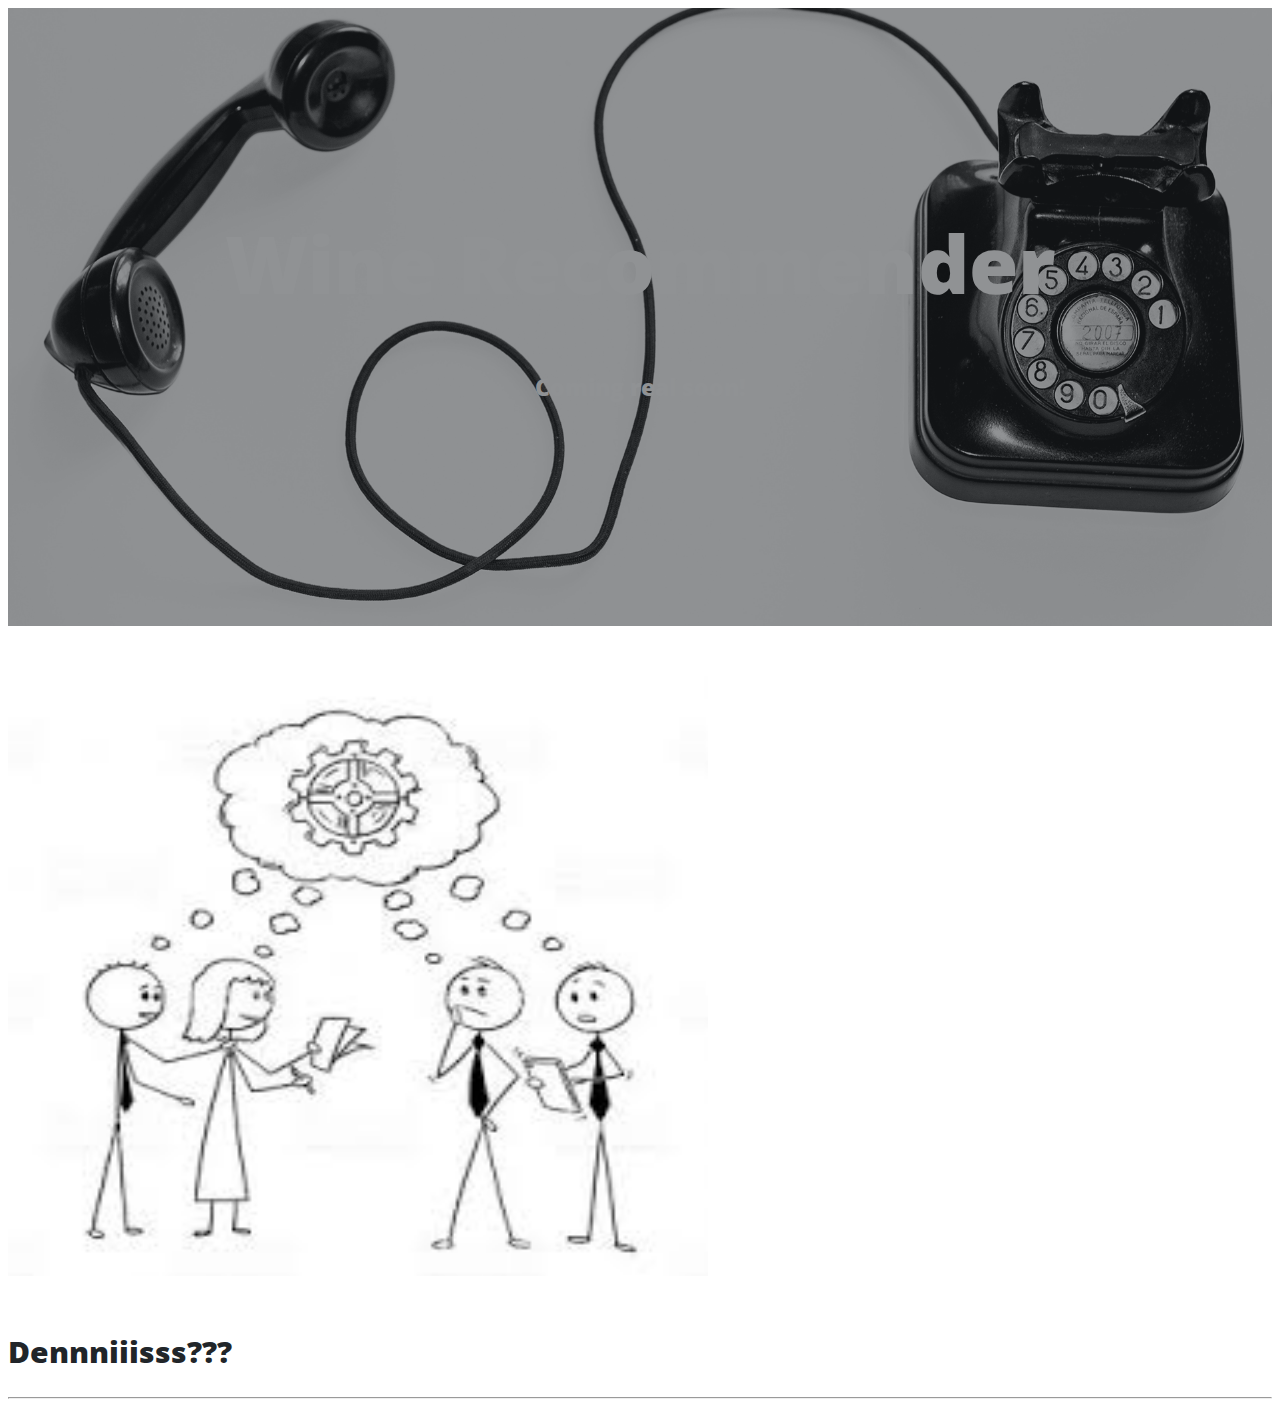
==== contact.html @ a39c717f "Add files via upload" ====
<!DOCTYPE html>
<html lang="en">

  <head>

    <meta charset="utf-8">
    <meta name="viewport" content="width=device-width, initial-scale=1, shrink-to-fit=no">
    <meta name="description" content="">
    <meta name="author" content="">

    <title>Wine Recommender</title>

    <!-- Bootstrap core CSS -->
    <link href="vendor/bootstrap/css/bootstrap.min.css" rel="stylesheet">

    <!-- Custom fonts for this template -->
    <link href="vendor/fontawesome-free/css/all.min.css" rel="stylesheet" type="text/css">
    <link href='https://fonts.googleapis.com/css?family=Lora:400,700,400italic,700italic' rel='stylesheet' type='text/css'>
    <link href='https://fonts.googleapis.com/css?family=Open+Sans:300italic,400italic,600italic,700italic,800italic,400,300,600,700,800' rel='stylesheet' type='text/css'>

    <!-- Custom styles for this template -->
    <link href="css/clean-blog.min.css" rel="stylesheet">

  </head>

  <body>

    <!-- Navigation -->
    <nav class="navbar navbar-expand-lg navbar-light fixed-top" id="mainNav">
      <div class="container">
        <!--a class="navbar-brand" href="index.html">Start Bootstrap</a-->
        <button class="navbar-toggler navbar-toggler-right" type="button" data-toggle="collapse" data-target="#navbarResponsive" aria-controls="navbarResponsive" aria-expanded="false" aria-label="Toggle navigation">
          Menu
          <i class="fas fa-bars"></i>
        </button>
        <div class="collapse navbar-collapse" id="navbarResponsive">
          <ul class="navbar-nav ml-auto">
            <li class="nav-item">
                <a class="nav-link" href="index.html">Home</a>
              </li>
              <li class="nav-item">
                <a class="nav-link" href="about.html">Wine Production</a>
              </li>
              <li class="nav-item">
                <a class="nav-link" href="post.html">Sentiment Analysis</a>
              </li>
              <li class="nav-item">
                <a class="nav-link" href="contact.html">Wine Recommender</a>
              </li>
          </ul>
        </div>
      </div>
    </nav>

    <!-- Page Header -->
    <header class="masthead" style="background-image: url('img/contact-bg.jpg')">
      <div class="overlay"></div>
      <div class="container">
        <div class="row">
          <div class="col-lg-8 col-md-10 mx-auto">
            <div class="page-heading">
              <h1>Wine Recommender</h1>
              <h3>Coming real soon!</h3> 
            </div>
          </div>
        </div>
      </div>
    </header>

    <!-- Main Content -->
    <div class="container">
      <div class="row">
        <div class="col-lg-8 col-md-10 mx-auto">
          <img class="img-fluid" src="img/thinking.jpg" alt="" width="700" height="600">
          <br>
          <br>
          <h2>Dennniiisss???</h2> 
          <!--p>Want to get in touch? Fill out the form below to send me a message and I will get back to you as soon as possible!</p-->
          <!-- Contact Form - Enter your email address on line 19 of the mail/contact_me.php file to make this form work. -->
          <!-- WARNING: Some web hosts do not allow emails to be sent through forms to common mail hosts like Gmail or Yahoo. It's recommended that you use a private domain email address! -->
          <!-- To use the contact form, your site must be on a live web host with PHP! The form will not work locally! -->
          <!--form name="sentMessage" id="contactForm" novalidate>
            <div class="control-group">
              <div class="form-group floating-label-form-group controls">
                <label>Name</label>
                <input type="text" class="form-control" placeholder="Name" id="name" required data-validation-required-message="Please enter your name.">
                <p class="help-block text-danger"></p>
              </div>
            </div>
            <div class="control-group">
              <div class="form-group floating-label-form-group controls">
                <label>Email Address</label>
                <input type="email" class="form-control" placeholder="Email Address" id="email" required data-validation-required-message="Please enter your email address.">
                <p class="help-block text-danger"></p>
              </div>
            </div>
            <div class="control-group">
              <div class="form-group col-xs-12 floating-label-form-group controls">
                <label>Phone Number</label>
                <input type="tel" class="form-control" placeholder="Phone Number" id="phone" required data-validation-required-message="Please enter your phone number.">
                <p class="help-block text-danger"></p>
              </div>
            </div>
            <div class="control-group">
              <div class="form-group floating-label-form-group controls">
                <label>Message</label>
                <textarea rows="5" class="form-control" placeholder="Message" id="message" required data-validation-required-message="Please enter a message."></textarea>
                <p class="help-block text-danger"></p>
              </div>
            </div>
            <br>
            <div id="success"></div>
            <div class="form-group">
              <button type="submit" class="btn btn-primary" id="sendMessageButton">Send</button>
            </div>
          </form-->
        </div>
      </div>
    </div>

    <hr>

    <!-- Footer -->
    <!--footer>
      <div class="container">
        <div class="row">
          <div class="col-lg-8 col-md-10 mx-auto">
            <ul class="list-inline text-center">
              <li class="list-inline-item">
                <a href="#">
                  <span class="fa-stack fa-lg">
                    <i class="fas fa-circle fa-stack-2x"></i>
                    <i class="fab fa-twitter fa-stack-1x fa-inverse"></i>
                  </span>
                </a>
              </li>
              <li class="list-inline-item">
                <a href="#">
                  <span class="fa-stack fa-lg">
                    <i class="fas fa-circle fa-stack-2x"></i>
                    <i class="fab fa-facebook-f fa-stack-1x fa-inverse"></i>
                  </span>
                </a>
              </li>
              <li class="list-inline-item">
                <a href="#">
                  <span class="fa-stack fa-lg">
                    <i class="fas fa-circle fa-stack-2x"></i>
                    <i class="fab fa-github fa-stack-1x fa-inverse"></i>
                  </span>
                </a>
              </li>
            </ul>
            <p class="copyright text-muted">Copyright &copy; Your Website 2018</p>
          </div>
        </div>
      </div>
    </footer-->

    <!-- Bootstrap core JavaScript -->
    <script src="vendor/jquery/jquery.min.js"></script>
    <script src="vendor/bootstrap/js/bootstrap.bundle.min.js"></script>

    <!-- Contact Form JavaScript -->
    <script src="js/jqBootstrapValidation.js"></script>
    <script src="js/contact_me.js"></script>

    <!-- Custom scripts for this template -->
    <script src="js/clean-blog.min.js"></script>

  </body>

</html>
---- css/clean-blog.min.css ----
/*!
 * Start Bootstrap - Clean Blog v5.0.1 (https://startbootstrap.com/template-overviews/clean-blog)
 * Copyright 2013-2018 Start Bootstrap
 * Licensed under MIT (https://github.com/BlackrockDigital/startbootstrap-clean-blog/blob/master/LICENSE)
 */body{font-size:20px;color:#212529;font-family:Lora,'Times New Roman',serif}p{line-height:1.5;margin:30px 0}p a{text-decoration:underline}h1,h2,h3,h4,h5,h6{font-weight:800;font-family:'Open Sans','Helvetica Neue',Helvetica,Arial,sans-serif}a{color:#212529;-webkit-transition:all .2s;transition:all .2s}a:focus,a:hover{color:#0085a1}blockquote{font-style:italic;color:#868e96}.section-heading{font-size:36px;font-weight:700;margin-top:60px}.caption{font-size:14px;font-style:italic;display:block;margin:0;padding:10px;text-align:center;border-bottom-right-radius:5px;border-bottom-left-radius:5px}::-moz-selection{color:#fff;background:#0085a1;text-shadow:none}::selection{color:#fff;background:#0085a1;text-shadow:none}img::-moz-selection{color:#fff;background:0 0}img::selection{color:#fff;background:0 0}img::-moz-selection{color:#fff;background:0 0}#mainNav{position:absolute;border-bottom:1px solid #e9ecef;background-color:#fff;font-family:'Open Sans','Helvetica Neue',Helvetica,Arial,sans-serif}#mainNav .navbar-brand{font-weight:800;color:#343a40}#mainNav .navbar-toggler{font-size:12px;font-weight:800;padding:13px;text-transform:uppercase;color:#343a40}#mainNav .navbar-nav>li.nav-item>a{font-size:12px;font-weight:800;letter-spacing:1px;text-transform:uppercase}@media only screen and (min-width:992px){#mainNav{border-bottom:1px solid transparent;background:0 0}#mainNav .navbar-brand{padding:10px 20px;color:#fff}#mainNav .navbar-brand:focus,#mainNav .navbar-brand:hover{color:rgba(255,255,255,.8)}#mainNav .navbar-nav>li.nav-item>a{padding:10px 20px;color:#fff}#mainNav .navbar-nav>li.nav-item>a:focus,#mainNav .navbar-nav>li.nav-item>a:hover{color:rgba(255,255,255,.8)}}@media only screen and (min-width:992px){#mainNav{-webkit-transition:background-color .2s;transition:background-color .2s;-webkit-transform:translate3d(0,0,0);transform:translate3d(0,0,0);-webkit-backface-visibility:hidden}#mainNav.is-fixed{position:fixed;top:-67px;-webkit-transition:-webkit-transform .2s;transition:-webkit-transform .2s;transition:transform .2s;transition:transform .2s,-webkit-transform .2s;border-bottom:1px solid #fff;background-color:rgba(255,255,255,.9)}#mainNav.is-fixed .navbar-brand{color:#212529}#mainNav.is-fixed .navbar-brand:focus,#mainNav.is-fixed .navbar-brand:hover{color:#0085a1}#mainNav.is-fixed .navbar-nav>li.nav-item>a{color:#212529}#mainNav.is-fixed .navbar-nav>li.nav-item>a:focus,#mainNav.is-fixed .navbar-nav>li.nav-item>a:hover{color:#0085a1}#mainNav.is-visible{-webkit-transform:translate3d(0,100%,0);transform:translate3d(0,100%,0)}}header.masthead{margin-bottom:50px;background:no-repeat center center;background-color:#868e96;background-attachment:scroll;position:relative;background-size:cover}header.masthead .overlay{position:absolute;top:0;left:0;height:100%;width:100%;background-color:#212529;opacity:.5}header.masthead .page-heading,header.masthead .post-heading,header.masthead .site-heading{padding:200px 0 150px;color:#fff}@media only screen and (min-width:768px){header.masthead .page-heading,header.masthead .post-heading,header.masthead .site-heading{padding:200px 0}}header.masthead .page-heading,header.masthead .site-heading{text-align:center}header.masthead .page-heading h1,header.masthead .site-heading h1{font-size:50px;margin-top:0}header.masthead .page-heading .subheading,header.masthead .site-heading .subheading{font-size:24px;font-weight:300;line-height:1.1;display:block;margin:10px 0 0;font-family:'Open Sans','Helvetica Neue',Helvetica,Arial,sans-serif}@media only screen and (min-width:768px){header.masthead .page-heading h1,header.masthead .site-heading h1{font-size:80px}}header.masthead .post-heading h1{font-size:35px}header.masthead .post-heading .meta,header.masthead .post-heading .subheading{line-height:1.1;display:block}header.masthead .post-heading .subheading{font-size:24px;font-weight:600;margin:10px 0 30px;font-family:'Open Sans','Helvetica Neue',Helvetica,Arial,sans-serif}header.masthead .post-heading .meta{font-size:20px;font-weight:300;font-style:italic;font-family:Lora,'Times New Roman',serif}header.masthead .post-heading .meta a{color:#fff}@media only screen and (min-width:768px){header.masthead .post-heading h1{font-size:55px}header.masthead .post-heading .subheading{font-size:30px}}.post-preview>a{color:#212529}.post-preview>a:focus,.post-preview>a:hover{text-decoration:none;color:#9c0745}.post-preview>a>.post-title{font-size:30px;margin-top:30px;margin-bottom:10px}.post-preview>a>.post-subtitle{font-weight:300;margin:0 0 10px}.post-preview>.post-meta{font-size:18px;font-style:italic;margin-top:0;color:#868e96}.post-preview>.post-meta>a{text-decoration:none;color:#212529}.post-preview>.post-meta>a:focus,.post-preview>.post-meta>a:hover{text-decoration:underline;color:#0085a1}@media only screen and (min-width:768px){.post-preview>a>.post-title{font-size:36px}}.floating-label-form-group{font-size:14px;position:relative;margin-bottom:0;padding-bottom:.5em;border-bottom:1px solid #dee2e6}.floating-label-form-group input,.floating-label-form-group textarea{font-size:1.5em;position:relative;z-index:1;padding:0;resize:none;border:none;border-radius:0;background:0 0;-webkit-box-shadow:none!important;box-shadow:none!important;font-family:Lora,'Times New Roman',serif}.floating-label-form-group input::-webkit-input-placeholder,.floating-label-form-group textarea::-webkit-input-placeholder{color:#868e96;font-family:Lora,'Times New Roman',serif}.floating-label-form-group label{font-size:.85em;line-height:1.764705882em;position:relative;z-index:0;top:2em;display:block;margin:0;-webkit-transition:top .3s ease,opacity .3s ease;transition:top .3s ease,opacity .3s ease;vertical-align:middle;vertical-align:baseline;opacity:0}.floating-label-form-group .help-block{margin:15px 0}.floating-label-form-group-with-value label{top:0;opacity:1}.floating-label-form-group-with-focus label{color:#0085a1}form .form-group:first-child .floating-label-form-group{border-top:1px solid #dee2e6}footer{padding:50px 0 65px}footer .list-inline{margin:0;padding:0}footer .copyright{font-size:14px;margin-bottom:0;text-align:center}.btn{font-size:14px;font-weight:800;padding:15px 25px;letter-spacing:1px;text-transform:uppercase;border-radius:0;font-family:'Open Sans','Helvetica Neue',Helvetica,Arial,sans-serif}.btn-primary{background-color:#0085a1;border-color:#0085a1}.btn-primary:active,.btn-primary:focus,.btn-primary:hover{color:#fff;background-color:#00657b!important;border-color:#00657b!important}.btn-lg{font-size:16px;padding:25px 35px}
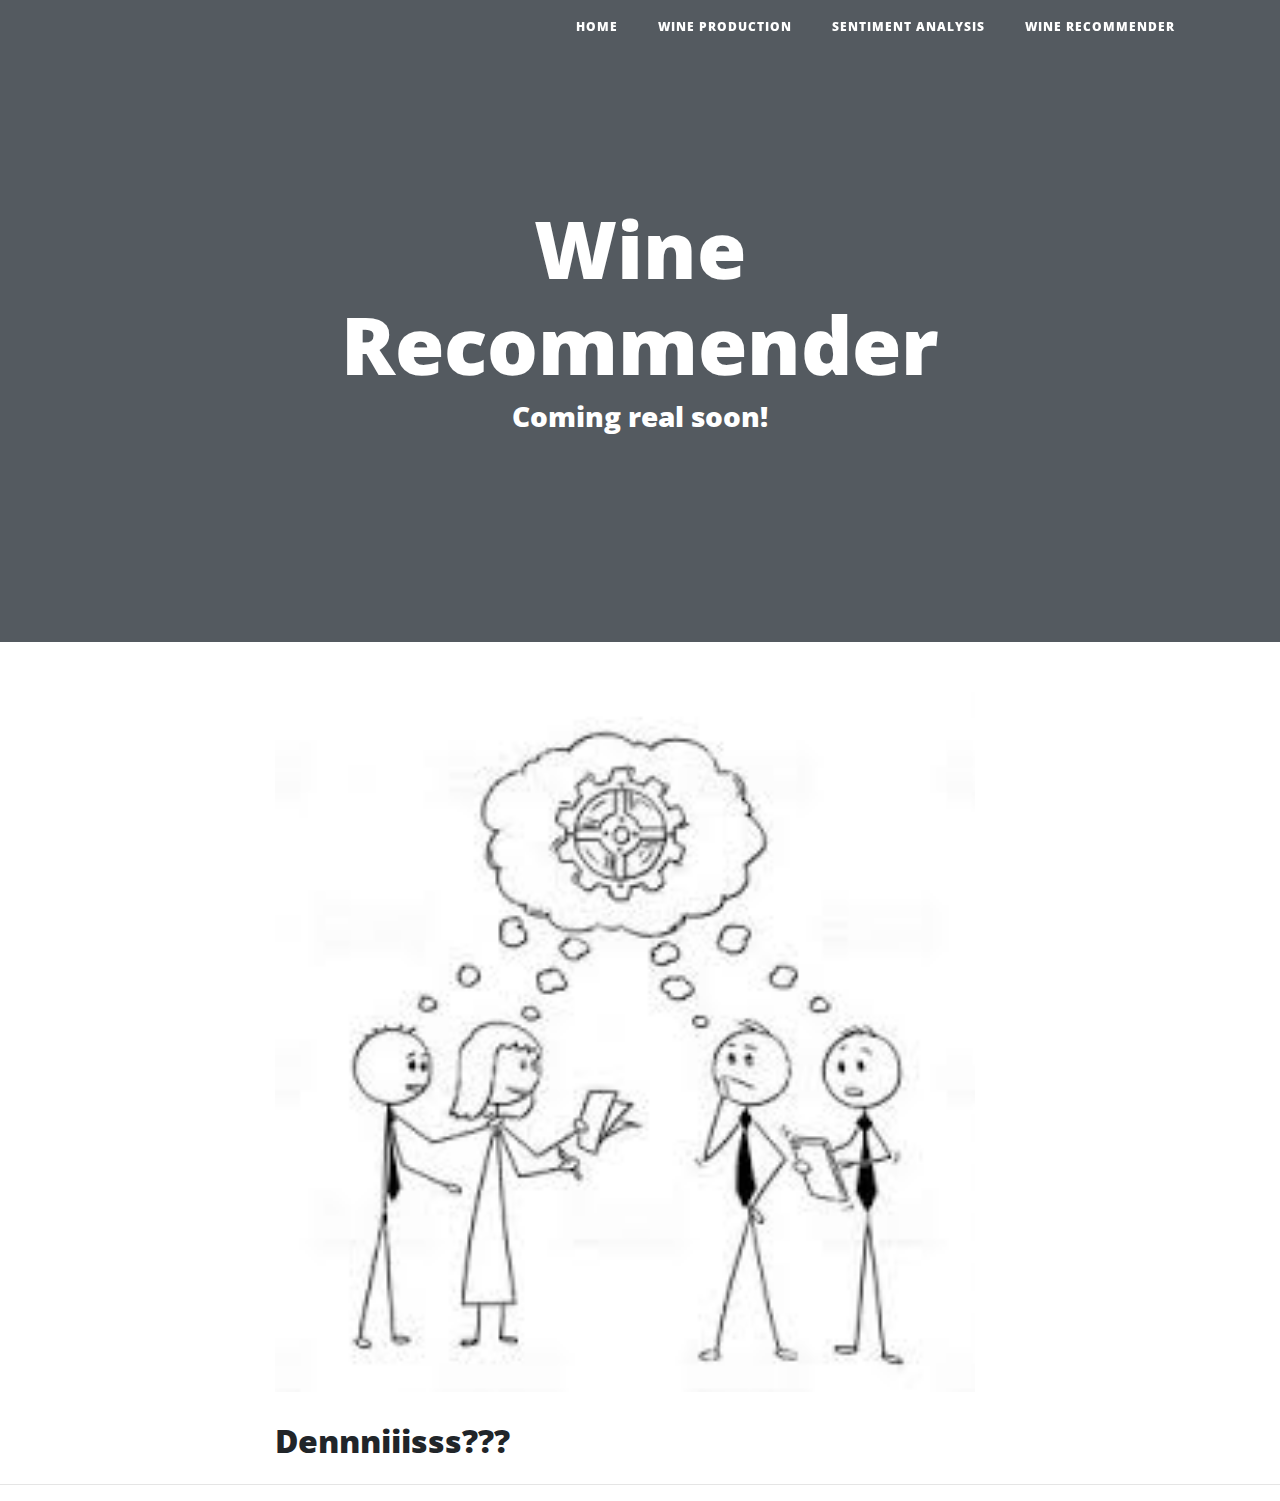
==== commit e0ba9733: "Add files via upload" ====
--- a/contact.html
+++ b/contact.html
@@ -53,7 +53,7 @@
     </nav>
 
     <!-- Page Header -->
-    <header class="masthead" style="background-image: url('img/contact-bg.jpg')">
+    <header class="masthead" style="background-image: url('img/clocks.jpg')">
       <div class="overlay"></div>
       <div class="container">
         <div class="row">
--- a/vendor/fontawesome-free/css/all.min.css
+++ b/vendor/fontawesome-free/css/all.min.css
@@ -0,0 +1,5 @@
+/*!
+ * Font Awesome Free 5.3.1 by @fontawesome - https://fontawesome.com
+ * License - https://fontawesome.com/license/free (Icons: CC BY 4.0, Fonts: SIL OFL 1.1, Code: MIT License)
+ */
+.fa,.fab,.fal,.far,.fas{-moz-osx-font-smoothing:grayscale;-webkit-font-smoothing:antialiased;display:inline-block;font-style:normal;font-variant:normal;text-rendering:auto;line-height:1}.fa-lg{font-size:1.33333em;line-height:.75em;vertical-align:-.0667em}.fa-xs{font-size:.75em}.fa-sm{font-size:.875em}.fa-1x{font-size:1em}.fa-2x{font-size:2em}.fa-3x{font-size:3em}.fa-4x{font-size:4em}.fa-5x{font-size:5em}.fa-6x{font-size:6em}.fa-7x{font-size:7em}.fa-8x{font-size:8em}.fa-9x{font-size:9em}.fa-10x{font-size:10em}.fa-fw{text-align:center;width:1.25em}.fa-ul{list-style-type:none;margin-left:2.5em;padding-left:0}.fa-ul>li{position:relative}.fa-li{left:-2em;position:absolute;text-align:center;width:2em;line-height:inherit}.fa-border{border:.08em solid #eee;border-radius:.1em;padding:.2em .25em .15em}.fa-pull-left{float:left}.fa-pull-right{float:right}.fa.fa-pull-left,.fab.fa-pull-left,.fal.fa-pull-left,.far.fa-pull-left,.fas.fa-pull-left{margin-right:.3em}.fa.fa-pull-right,.fab.fa-pull-right,.fal.fa-pull-right,.far.fa-pull-right,.fas.fa-pull-right{margin-left:.3em}.fa-spin{animation:fa-spin 2s infinite linear}.fa-pulse{animation:fa-spin 1s infinite steps(8)}@keyframes fa-spin{0%{transform:rotate(0deg)}to{transform:rotate(1turn)}}.fa-rotate-90{-ms-filter:"progid:DXImageTransform.Microsoft.BasicImage(rotation=1)";transform:rotate(90deg)}.fa-rotate-180{-ms-filter:"progid:DXImageTransform.Microsoft.BasicImage(rotation=2)";transform:rotate(180deg)}.fa-rotate-270{-ms-filter:"progid:DXImageTransform.Microsoft.BasicImage(rotation=3)";transform:rotate(270deg)}.fa-flip-horizontal{-ms-filter:"progid:DXImageTransform.Microsoft.BasicImage(rotation=0, mirror=1)";transform:scaleX(-1)}.fa-flip-vertical{transform:scaleY(-1)}.fa-flip-horizontal.fa-flip-vertical,.fa-flip-vertical{-ms-filter:"progid:DXImageTransform.Microsoft.BasicImage(rotation=2, mirror=1)"}.fa-flip-horizontal.fa-flip-vertical{transform:scale(-1)}:root .fa-flip-horizontal,:root .fa-flip-vertical,:root .fa-rotate-90,:root .fa-rotate-180,:root .fa-rotate-270{-webkit-filter:none;filter:none}.fa-stack{display:inline-block;height:2em;line-height:2em;position:relative;vertical-align:middle;width:2em}.fa-stack-1x,.fa-stack-2x{left:0;position:absolute;text-align:center;width:100%}.fa-stack-1x{line-height:inherit}.fa-stack-2x{font-size:2em}.fa-inverse{color:#fff}.fa-500px:before{content:"\f26e"}.fa-accessible-icon:before{content:"\f368"}.fa-accusoft:before{content:"\f369"}.fa-ad:before{content:"\f641"}.fa-address-book:before{content:"\f2b9"}.fa-address-card:before{content:"\f2bb"}.fa-adjust:before{content:"\f042"}.fa-adn:before{content:"\f170"}.fa-adversal:before{content:"\f36a"}.fa-affiliatetheme:before{content:"\f36b"}.fa-air-freshener:before{content:"\f5d0"}.fa-algolia:before{content:"\f36c"}.fa-align-center:before{content:"\f037"}.fa-align-justify:before{content:"\f039"}.fa-align-left:before{content:"\f036"}.fa-align-right:before{content:"\f038"}.fa-alipay:before{content:"\f642"}.fa-allergies:before{content:"\f461"}.fa-amazon:before{content:"\f270"}.fa-amazon-pay:before{content:"\f42c"}.fa-ambulance:before{content:"\f0f9"}.fa-american-sign-language-interpreting:before{content:"\f2a3"}.fa-amilia:before{content:"\f36d"}.fa-anchor:before{content:"\f13d"}.fa-android:before{content:"\f17b"}.fa-angellist:before{content:"\f209"}.fa-angle-double-down:before{content:"\f103"}.fa-angle-double-left:before{content:"\f100"}.fa-angle-double-right:before{content:"\f101"}.fa-angle-double-up:before{content:"\f102"}.fa-angle-down:before{content:"\f107"}.fa-angle-left:before{content:"\f104"}.fa-angle-right:before{content:"\f105"}.fa-angle-up:before{content:"\f106"}.fa-angry:before{content:"\f556"}.fa-angrycreative:before{content:"\f36e"}.fa-angular:before{content:"\f420"}.fa-ankh:before{content:"\f644"}.fa-app-store:before{content:"\f36f"}.fa-app-store-ios:before{content:"\f370"}.fa-apper:before{content:"\f371"}.fa-apple:before{content:"\f179"}.fa-apple-alt:before{content:"\f5d1"}.fa-apple-pay:before{content:"\f415"}.fa-archive:before{content:"\f187"}.fa-archway:before{content:"\f557"}.fa-arrow-alt-circle-down:before{content:"\f358"}.fa-arrow-alt-circle-left:before{content:"\f359"}.fa-arrow-alt-circle-right:before{content:"\f35a"}.fa-arrow-alt-circle-up:before{content:"\f35b"}.fa-arrow-circle-down:before{content:"\f0ab"}.fa-arrow-circle-left:before{content:"\f0a8"}.fa-arrow-circle-right:before{content:"\f0a9"}.fa-arrow-circle-up:before{content:"\f0aa"}.fa-arrow-down:before{content:"\f063"}.fa-arrow-left:before{content:"\f060"}.fa-arrow-right:before{content:"\f061"}.fa-arrow-up:before{content:"\f062"}.fa-arrows-alt:before{content:"\f0b2"}.fa-arrows-alt-h:before{content:"\f337"}.fa-arrows-alt-v:before{content:"\f338"}.fa-assistive-listening-systems:before{content:"\f2a2"}.fa-asterisk:before{content:"\f069"}.fa-asymmetrik:before{content:"\f372"}.fa-at:before{content:"\f1fa"}.fa-atlas:before{content:"\f558"}.fa-atom:before{content:"\f5d2"}.fa-audible:before{content:"\f373"}.fa-audio-description:before{content:"\f29e"}.fa-autoprefixer:before{content:"\f41c"}.fa-avianex:before{content:"\f374"}.fa-aviato:before{content:"\f421"}.fa-award:before{content:"\f559"}.fa-aws:before{content:"\f375"}.fa-backspace:before{content:"\f55a"}.fa-backward:before{content:"\f04a"}.fa-balance-scale:before{content:"\f24e"}.fa-ban:before{content:"\f05e"}.fa-band-aid:before{content:"\f462"}.fa-bandcamp:before{content:"\f2d5"}.fa-barcode:before{content:"\f02a"}.fa-bars:before{content:"\f0c9"}.fa-baseball-ball:before{content:"\f433"}.fa-basketball-ball:before{content:"\f434"}.fa-bath:before{content:"\f2cd"}.fa-battery-empty:before{content:"\f244"}.fa-battery-full:before{content:"\f240"}.fa-battery-half:before{content:"\f242"}.fa-battery-quarter:before{content:"\f243"}.fa-battery-three-quarters:before{content:"\f241"}.fa-bed:before{content:"\f236"}.fa-beer:before{content:"\f0fc"}.fa-behance:before{content:"\f1b4"}.fa-behance-square:before{content:"\f1b5"}.fa-bell:before{content:"\f0f3"}.fa-bell-slash:before{content:"\f1f6"}.fa-bezier-curve:before{content:"\f55b"}.fa-bible:before{content:"\f647"}.fa-bicycle:before{content:"\f206"}.fa-bimobject:before{content:"\f378"}.fa-binoculars:before{content:"\f1e5"}.fa-birthday-cake:before{content:"\f1fd"}.fa-bitbucket:before{content:"\f171"}.fa-bitcoin:before{content:"\f379"}.fa-bity:before{content:"\f37a"}.fa-black-tie:before{content:"\f27e"}.fa-blackberry:before{content:"\f37b"}.fa-blender:before{content:"\f517"}.fa-blind:before{content:"\f29d"}.fa-blogger:before{content:"\f37c"}.fa-blogger-b:before{content:"\f37d"}.fa-bluetooth:before{content:"\f293"}.fa-bluetooth-b:before{content:"\f294"}.fa-bold:before{content:"\f032"}.fa-bolt:before{content:"\f0e7"}.fa-bomb:before{content:"\f1e2"}.fa-bone:before{content:"\f5d7"}.fa-bong:before{content:"\f55c"}.fa-book:before{content:"\f02d"}.fa-book-open:before{content:"\f518"}.fa-book-reader:before{content:"\f5da"}.fa-bookmark:before{content:"\f02e"}.fa-bowling-ball:before{content:"\f436"}.fa-box:before{content:"\f466"}.fa-box-open:before{content:"\f49e"}.fa-boxes:before{content:"\f468"}.fa-braille:before{content:"\f2a1"}.fa-brain:before{content:"\f5dc"}.fa-briefcase:before{content:"\f0b1"}.fa-briefcase-medical:before{content:"\f469"}.fa-broadcast-tower:before{content:"\f519"}.fa-broom:before{content:"\f51a"}.fa-brush:before{content:"\f55d"}.fa-btc:before{content:"\f15a"}.fa-bug:before{content:"\f188"}.fa-building:before{content:"\f1ad"}.fa-bullhorn:before{content:"\f0a1"}.fa-bullseye:before{content:"\f140"}.fa-burn:before{content:"\f46a"}.fa-buromobelexperte:before{content:"\f37f"}.fa-bus:before{content:"\f207"}.fa-bus-alt:before{content:"\f55e"}.fa-business-time:before{content:"\f64a"}.fa-buysellads:before{content:"\f20d"}.fa-calculator:before{content:"\f1ec"}.fa-calendar:before{content:"\f133"}.fa-calendar-alt:before{content:"\f073"}.fa-calendar-check:before{content:"\f274"}.fa-calendar-minus:before{content:"\f272"}.fa-calendar-plus:before{content:"\f271"}.fa-calendar-times:before{content:"\f273"}.fa-camera:before{content:"\f030"}.fa-camera-retro:before{content:"\f083"}.fa-cannabis:before{content:"\f55f"}.fa-capsules:before{content:"\f46b"}.fa-car:before{content:"\f1b9"}.fa-car-alt:before{content:"\f5de"}.fa-car-battery:before{content:"\f5df"}.fa-car-crash:before{content:"\f5e1"}.fa-car-side:before{content:"\f5e4"}.fa-caret-down:before{content:"\f0d7"}.fa-caret-left:before{content:"\f0d9"}.fa-caret-right:before{content:"\f0da"}.fa-caret-square-down:before{content:"\f150"}.fa-caret-square-left:before{content:"\f191"}.fa-caret-square-right:before{content:"\f152"}.fa-caret-square-up:before{content:"\f151"}.fa-caret-up:before{content:"\f0d8"}.fa-cart-arrow-down:before{content:"\f218"}.fa-cart-plus:before{content:"\f217"}.fa-cc-amazon-pay:before{content:"\f42d"}.fa-cc-amex:before{content:"\f1f3"}.fa-cc-apple-pay:before{content:"\f416"}.fa-cc-diners-club:before{content:"\f24c"}.fa-cc-discover:before{content:"\f1f2"}.fa-cc-jcb:before{content:"\f24b"}.fa-cc-mastercard:before{content:"\f1f1"}.fa-cc-paypal:before{content:"\f1f4"}.fa-cc-stripe:before{content:"\f1f5"}.fa-cc-visa:before{content:"\f1f0"}.fa-centercode:before{content:"\f380"}.fa-certificate:before{content:"\f0a3"}.fa-chalkboard:before{content:"\f51b"}.fa-chalkboard-teacher:before{content:"\f51c"}.fa-charging-station:before{content:"\f5e7"}.fa-chart-area:before{content:"\f1fe"}.fa-chart-bar:before{content:"\f080"}.fa-chart-line:before{content:"\f201"}.fa-chart-pie:before{content:"\f200"}.fa-check:before{content:"\f00c"}.fa-check-circle:before{content:"\f058"}.fa-check-double:before{content:"\f560"}.fa-check-square:before{content:"\f14a"}.fa-chess:before{content:"\f439"}.fa-chess-bishop:before{content:"\f43a"}.fa-chess-board:before{content:"\f43c"}.fa-chess-king:before{content:"\f43f"}.fa-chess-knight:before{content:"\f441"}.fa-chess-pawn:before{content:"\f443"}.fa-chess-queen:before{content:"\f445"}.fa-chess-rook:before{content:"\f447"}.fa-chevron-circle-down:before{content:"\f13a"}.fa-chevron-circle-left:before{content:"\f137"}.fa-chevron-circle-right:before{content:"\f138"}.fa-chevron-circle-up:before{content:"\f139"}.fa-chevron-down:before{content:"\f078"}.fa-chevron-left:before{content:"\f053"}.fa-chevron-right:before{content:"\f054"}.fa-chevron-up:before{content:"\f077"}.fa-child:before{content:"\f1ae"}.fa-chrome:before{content:"\f268"}.fa-church:before{content:"\f51d"}.fa-circle:before{content:"\f111"}.fa-circle-notch:before{content:"\f1ce"}.fa-city:before{content:"\f64f"}.fa-clipboard:before{content:"\f328"}.fa-clipboard-check:before{content:"\f46c"}.fa-clipboard-list:before{content:"\f46d"}.fa-clock:before{content:"\f017"}.fa-clone:before{content:"\f24d"}.fa-closed-captioning:before{content:"\f20a"}.fa-cloud:before{content:"\f0c2"}.fa-cloud-download-alt:before{content:"\f381"}.fa-cloud-upload-alt:before{content:"\f382"}.fa-cloudscale:before{content:"\f383"}.fa-cloudsmith:before{content:"\f384"}.fa-cloudversify:before{content:"\f385"}.fa-cocktail:before{content:"\f561"}.fa-code:before{content:"\f121"}.fa-code-branch:before{content:"\f126"}.fa-codepen:before{content:"\f1cb"}.fa-codiepie:before{content:"\f284"}.fa-coffee:before{content:"\f0f4"}.fa-cog:before{content:"\f013"}.fa-cogs:before{content:"\f085"}.fa-coins:before{content:"\f51e"}.fa-columns:before{content:"\f0db"}.fa-comment:before{content:"\f075"}.fa-comment-alt:before{content:"\f27a"}.fa-comment-dollar:before{content:"\f651"}.fa-comment-dots:before{content:"\f4ad"}.fa-comment-slash:before{content:"\f4b3"}.fa-comments:before{content:"\f086"}.fa-comments-dollar:before{content:"\f653"}.fa-compact-disc:before{content:"\f51f"}.fa-compass:before{content:"\f14e"}.fa-compress:before{content:"\f066"}.fa-concierge-bell:before{content:"\f562"}.fa-connectdevelop:before{content:"\f20e"}.fa-contao:before{content:"\f26d"}.fa-cookie:before{content:"\f563"}.fa-cookie-bite:before{content:"\f564"}.fa-copy:before{content:"\f0c5"}.fa-copyright:before{content:"\f1f9"}.fa-couch:before{content:"\f4b8"}.fa-cpanel:before{content:"\f388"}.fa-creative-commons:before{content:"\f25e"}.fa-creative-commons-by:before{content:"\f4e7"}.fa-creative-commons-nc:before{content:"\f4e8"}.fa-creative-commons-nc-eu:before{content:"\f4e9"}.fa-creative-commons-nc-jp:before{content:"\f4ea"}.fa-creative-commons-nd:before{content:"\f4eb"}.fa-creative-commons-pd:before{content:"\f4ec"}.fa-creative-commons-pd-alt:before{content:"\f4ed"}.fa-creative-commons-remix:before{content:"\f4ee"}.fa-creative-commons-sa:before{content:"\f4ef"}.fa-creative-commons-sampling:before{content:"\f4f0"}.fa-creative-commons-sampling-plus:before{content:"\f4f1"}.fa-creative-commons-share:before{content:"\f4f2"}.fa-credit-card:before{content:"\f09d"}.fa-crop:before{content:"\f125"}.fa-crop-alt:before{content:"\f565"}.fa-cross:before{content:"\f654"}.fa-crosshairs:before{content:"\f05b"}.fa-crow:before{content:"\f520"}.fa-crown:before{content:"\f521"}.fa-css3:before{content:"\f13c"}.fa-css3-alt:before{content:"\f38b"}.fa-cube:before{content:"\f1b2"}.fa-cubes:before{content:"\f1b3"}.fa-cut:before{content:"\f0c4"}.fa-cuttlefish:before{content:"\f38c"}.fa-d-and-d:before{content:"\f38d"}.fa-dashcube:before{content:"\f210"}.fa-database:before{content:"\f1c0"}.fa-deaf:before{content:"\f2a4"}.fa-delicious:before{content:"\f1a5"}.fa-deploydog:before{content:"\f38e"}.fa-deskpro:before{content:"\f38f"}.fa-desktop:before{content:"\f108"}.fa-deviantart:before{content:"\f1bd"}.fa-dharmachakra:before{content:"\f655"}.fa-diagnoses:before{content:"\f470"}.fa-dice:before{content:"\f522"}.fa-dice-five:before{content:"\f523"}.fa-dice-four:before{content:"\f524"}.fa-dice-one:before{content:"\f525"}.fa-dice-six:before{content:"\f526"}.fa-dice-three:before{content:"\f527"}.fa-dice-two:before{content:"\f528"}.fa-digg:before{content:"\f1a6"}.fa-digital-ocean:before{content:"\f391"}.fa-digital-tachograph:before{content:"\f566"}.fa-directions:before{content:"\f5eb"}.fa-discord:before{content:"\f392"}.fa-discourse:before{content:"\f393"}.fa-divide:before{content:"\f529"}.fa-dizzy:before{content:"\f567"}.fa-dna:before{content:"\f471"}.fa-dochub:before{content:"\f394"}.fa-docker:before{content:"\f395"}.fa-dollar-sign:before{content:"\f155"}.fa-dolly:before{content:"\f472"}.fa-dolly-flatbed:before{content:"\f474"}.fa-donate:before{content:"\f4b9"}.fa-door-closed:before{content:"\f52a"}.fa-door-open:before{content:"\f52b"}.fa-dot-circle:before{content:"\f192"}.fa-dove:before{content:"\f4ba"}.fa-download:before{content:"\f019"}.fa-draft2digital:before{content:"\f396"}.fa-drafting-compass:before{content:"\f568"}.fa-draw-polygon:before{content:"\f5ee"}.fa-dribbble:before{content:"\f17d"}.fa-dribbble-square:before{content:"\f397"}.fa-dropbox:before{content:"\f16b"}.fa-drum:before{content:"\f569"}.fa-drum-steelpan:before{content:"\f56a"}.fa-drupal:before{content:"\f1a9"}.fa-dumbbell:before{content:"\f44b"}.fa-dyalog:before{content:"\f399"}.fa-earlybirds:before{content:"\f39a"}.fa-ebay:before{content:"\f4f4"}.fa-edge:before{content:"\f282"}.fa-edit:before{content:"\f044"}.fa-eject:before{content:"\f052"}.fa-elementor:before{content:"\f430"}.fa-ellipsis-h:before{content:"\f141"}.fa-ellipsis-v:before{content:"\f142"}.fa-ello:before{content:"\f5f1"}.fa-ember:before{content:"\f423"}.fa-empire:before{content:"\f1d1"}.fa-envelope:before{content:"\f0e0"}.fa-envelope-open:before{content:"\f2b6"}.fa-envelope-open-text:before{content:"\f658"}.fa-envelope-square:before{content:"\f199"}.fa-envira:before{content:"\f299"}.fa-equals:before{content:"\f52c"}.fa-eraser:before{content:"\f12d"}.fa-erlang:before{content:"\f39d"}.fa-ethereum:before{content:"\f42e"}.fa-etsy:before{content:"\f2d7"}.fa-euro-sign:before{content:"\f153"}.fa-exchange-alt:before{content:"\f362"}.fa-exclamation:before{content:"\f12a"}.fa-exclamation-circle:before{content:"\f06a"}.fa-exclamation-triangle:before{content:"\f071"}.fa-expand:before{content:"\f065"}.fa-expand-arrows-alt:before{content:"\f31e"}.fa-expeditedssl:before{content:"\f23e"}.fa-external-link-alt:before{content:"\f35d"}.fa-external-link-square-alt:before{content:"\f360"}.fa-eye:before{content:"\f06e"}.fa-eye-dropper:before{content:"\f1fb"}.fa-eye-slash:before{content:"\f070"}.fa-facebook:before{content:"\f09a"}.fa-facebook-f:before{content:"\f39e"}.fa-facebook-messenger:before{content:"\f39f"}.fa-facebook-square:before{content:"\f082"}.fa-fast-backward:before{content:"\f049"}.fa-fast-forward:before{content:"\f050"}.fa-fax:before{content:"\f1ac"}.fa-feather:before{content:"\f52d"}.fa-feather-alt:before{content:"\f56b"}.fa-female:before{content:"\f182"}.fa-fighter-jet:before{content:"\f0fb"}.fa-file:before{content:"\f15b"}.fa-file-alt:before{content:"\f15c"}.fa-file-archive:before{content:"\f1c6"}.fa-file-audio:before{content:"\f1c7"}.fa-file-code:before{content:"\f1c9"}.fa-file-contract:before{content:"\f56c"}.fa-file-download:before{content:"\f56d"}.fa-file-excel:before{content:"\f1c3"}.fa-file-export:before{content:"\f56e"}.fa-file-image:before{content:"\f1c5"}.fa-file-import:before{content:"\f56f"}.fa-file-invoice:before{content:"\f570"}.fa-file-invoice-dollar:before{content:"\f571"}.fa-file-medical:before{content:"\f477"}.fa-file-medical-alt:before{content:"\f478"}.fa-file-pdf:before{content:"\f1c1"}.fa-file-powerpoint:before{content:"\f1c4"}.fa-file-prescription:before{content:"\f572"}.fa-file-signature:before{content:"\f573"}.fa-file-upload:before{content:"\f574"}.fa-file-video:before{content:"\f1c8"}.fa-file-word:before{content:"\f1c2"}.fa-fill:before{content:"\f575"}.fa-fill-drip:before{content:"\f576"}.fa-film:before{content:"\f008"}.fa-filter:before{content:"\f0b0"}.fa-fingerprint:before{content:"\f577"}.fa-fire:before{content:"\f06d"}.fa-fire-extinguisher:before{content:"\f134"}.fa-firefox:before{content:"\f269"}.fa-first-aid:before{content:"\f479"}.fa-first-order:before{content:"\f2b0"}.fa-first-order-alt:before{content:"\f50a"}.fa-firstdraft:before{content:"\f3a1"}.fa-fish:before{content:"\f578"}.fa-flag:before{content:"\f024"}.fa-flag-checkered:before{content:"\f11e"}.fa-flask:before{content:"\f0c3"}.fa-flickr:before{content:"\f16e"}.fa-flipboard:before{content:"\f44d"}.fa-flushed:before{content:"\f579"}.fa-fly:before{content:"\f417"}.fa-folder:before{content:"\f07b"}.fa-folder-minus:before{content:"\f65d"}.fa-folder-open:before{content:"\f07c"}.fa-folder-plus:before{content:"\f65e"}.fa-font:before{content:"\f031"}.fa-font-awesome:before{content:"\f2b4"}.fa-font-awesome-alt:before{content:"\f35c"}.fa-font-awesome-flag:before{content:"\f425"}.fa-font-awesome-logo-full:before{content:"\f4e6"}.fa-fonticons:before{content:"\f280"}.fa-fonticons-fi:before{content:"\f3a2"}.fa-football-ball:before{content:"\f44e"}.fa-fort-awesome:before{content:"\f286"}.fa-fort-awesome-alt:before{content:"\f3a3"}.fa-forumbee:before{content:"\f211"}.fa-forward:before{content:"\f04e"}.fa-foursquare:before{content:"\f180"}.fa-free-code-camp:before{content:"\f2c5"}.fa-freebsd:before{content:"\f3a4"}.fa-frog:before{content:"\f52e"}.fa-frown:before{content:"\f119"}.fa-frown-open:before{content:"\f57a"}.fa-fulcrum:before{content:"\f50b"}.fa-funnel-dollar:before{content:"\f662"}.fa-futbol:before{content:"\f1e3"}.fa-galactic-republic:before{content:"\f50c"}.fa-galactic-senate:before{content:"\f50d"}.fa-gamepad:before{content:"\f11b"}.fa-gas-pump:before{content:"\f52f"}.fa-gavel:before{content:"\f0e3"}.fa-gem:before{content:"\f3a5"}.fa-genderless:before{content:"\f22d"}.fa-get-pocket:before{content:"\f265"}.fa-gg:before{content:"\f260"}.fa-gg-circle:before{content:"\f261"}.fa-gift:before{content:"\f06b"}.fa-git:before{content:"\f1d3"}.fa-git-square:before{content:"\f1d2"}.fa-github:before{content:"\f09b"}.fa-github-alt:before{content:"\f113"}.fa-github-square:before{content:"\f092"}.fa-gitkraken:before{content:"\f3a6"}.fa-gitlab:before{content:"\f296"}.fa-gitter:before{content:"\f426"}.fa-glass-martini:before{content:"\f000"}.fa-glass-martini-alt:before{content:"\f57b"}.fa-glasses:before{content:"\f530"}.fa-glide:before{content:"\f2a5"}.fa-glide-g:before{content:"\f2a6"}.fa-globe:before{content:"\f0ac"}.fa-globe-africa:before{content:"\f57c"}.fa-globe-americas:before{content:"\f57d"}.fa-globe-asia:before{content:"\f57e"}.fa-gofore:before{content:"\f3a7"}.fa-golf-ball:before{content:"\f450"}.fa-goodreads:before{content:"\f3a8"}.fa-goodreads-g:before{content:"\f3a9"}.fa-google:before{content:"\f1a0"}.fa-google-drive:before{content:"\f3aa"}.fa-google-play:before{content:"\f3ab"}.fa-google-plus:before{content:"\f2b3"}.fa-google-plus-g:before{content:"\f0d5"}.fa-google-plus-square:before{content:"\f0d4"}.fa-google-wallet:before{content:"\f1ee"}.fa-gopuram:before{content:"\f664"}.fa-graduation-cap:before{content:"\f19d"}.fa-gratipay:before{content:"\f184"}.fa-grav:before{content:"\f2d6"}.fa-greater-than:before{content:"\f531"}.fa-greater-than-equal:before{content:"\f532"}.fa-grimace:before{content:"\f57f"}.fa-grin:before{content:"\f580"}.fa-grin-alt:before{content:"\f581"}.fa-grin-beam:before{content:"\f582"}.fa-grin-beam-sweat:before{content:"\f583"}.fa-grin-hearts:before{content:"\f584"}.fa-grin-squint:before{content:"\f585"}.fa-grin-squint-tears:before{content:"\f586"}.fa-grin-stars:before{content:"\f587"}.fa-grin-tears:before{content:"\f588"}.fa-grin-tongue:before{content:"\f589"}.fa-grin-tongue-squint:before{content:"\f58a"}.fa-grin-tongue-wink:before{content:"\f58b"}.fa-grin-wink:before{content:"\f58c"}.fa-grip-horizontal:before{content:"\f58d"}.fa-grip-vertical:before{content:"\f58e"}.fa-gripfire:before{content:"\f3ac"}.fa-grunt:before{content:"\f3ad"}.fa-gulp:before{content:"\f3ae"}.fa-h-square:before{content:"\f0fd"}.fa-hacker-news:before{content:"\f1d4"}.fa-hacker-news-square:before{content:"\f3af"}.fa-hackerrank:before{content:"\f5f7"}.fa-hamsa:before{content:"\f665"}.fa-hand-holding:before{content:"\f4bd"}.fa-hand-holding-heart:before{content:"\f4be"}.fa-hand-holding-usd:before{content:"\f4c0"}.fa-hand-lizard:before{content:"\f258"}.fa-hand-paper:before{content:"\f256"}.fa-hand-peace:before{content:"\f25b"}.fa-hand-point-down:before{content:"\f0a7"}.fa-hand-point-left:before{content:"\f0a5"}.fa-hand-point-right:before{content:"\f0a4"}.fa-hand-point-up:before{content:"\f0a6"}.fa-hand-pointer:before{content:"\f25a"}.fa-hand-rock:before{content:"\f255"}.fa-hand-scissors:before{content:"\f257"}.fa-hand-spock:before{content:"\f259"}.fa-hands:before{content:"\f4c2"}.fa-hands-helping:before{content:"\f4c4"}.fa-handshake:before{content:"\f2b5"}.fa-hashtag:before{content:"\f292"}.fa-haykal:before{content:"\f666"}.fa-hdd:before{content:"\f0a0"}.fa-heading:before{content:"\f1dc"}.fa-headphones:before{content:"\f025"}.fa-headphones-alt:before{content:"\f58f"}.fa-headset:before{content:"\f590"}.fa-heart:before{content:"\f004"}.fa-heartbeat:before{content:"\f21e"}.fa-helicopter:before{content:"\f533"}.fa-highlighter:before{content:"\f591"}.fa-hips:before{content:"\f452"}.fa-hire-a-helper:before{content:"\f3b0"}.fa-history:before{content:"\f1da"}.fa-hockey-puck:before{content:"\f453"}.fa-home:before{content:"\f015"}.fa-hooli:before{content:"\f427"}.fa-hornbill:before{content:"\f592"}.fa-hospital:before{content:"\f0f8"}.fa-hospital-alt:before{content:"\f47d"}.fa-hospital-symbol:before{content:"\f47e"}.fa-hot-tub:before{content:"\f593"}.fa-hotel:before{content:"\f594"}.fa-hotjar:before{content:"\f3b1"}.fa-hourglass:before{content:"\f254"}.fa-hourglass-end:before{content:"\f253"}.fa-hourglass-half:before{content:"\f252"}.fa-hourglass-start:before{content:"\f251"}.fa-houzz:before{content:"\f27c"}.fa-html5:before{content:"\f13b"}.fa-hubspot:before{content:"\f3b2"}.fa-i-cursor:before{content:"\f246"}.fa-id-badge:before{content:"\f2c1"}.fa-id-card:before{content:"\f2c2"}.fa-id-card-alt:before{content:"\f47f"}.fa-image:before{content:"\f03e"}.fa-images:before{content:"\f302"}.fa-imdb:before{content:"\f2d8"}.fa-inbox:before{content:"\f01c"}.fa-indent:before{content:"\f03c"}.fa-industry:before{content:"\f275"}.fa-infinity:before{content:"\f534"}.fa-info:before{content:"\f129"}.fa-info-circle:before{content:"\f05a"}.fa-instagram:before{content:"\f16d"}.fa-internet-explorer:before{content:"\f26b"}.fa-ioxhost:before{content:"\f208"}.fa-italic:before{content:"\f033"}.fa-itunes:before{content:"\f3b4"}.fa-itunes-note:before{content:"\f3b5"}.fa-java:before{content:"\f4e4"}.fa-jedi:before{content:"\f669"}.fa-jedi-order:before{content:"\f50e"}.fa-jenkins:before{content:"\f3b6"}.fa-joget:before{content:"\f3b7"}.fa-joint:before{content:"\f595"}.fa-joomla:before{content:"\f1aa"}.fa-journal-whills:before{content:"\f66a"}.fa-js:before{content:"\f3b8"}.fa-js-square:before{content:"\f3b9"}.fa-jsfiddle:before{content:"\f1cc"}.fa-kaaba:before{content:"\f66b"}.fa-kaggle:before{content:"\f5fa"}.fa-key:before{content:"\f084"}.fa-keybase:before{content:"\f4f5"}.fa-keyboard:before{content:"\f11c"}.fa-keycdn:before{content:"\f3ba"}.fa-khanda:before{content:"\f66d"}.fa-kickstarter:before{content:"\f3bb"}.fa-kickstarter-k:before{content:"\f3bc"}.fa-kiss:before{content:"\f596"}.fa-kiss-beam:before{content:"\f597"}.fa-kiss-wink-heart:before{content:"\f598"}.fa-kiwi-bird:before{content:"\f535"}.fa-korvue:before{content:"\f42f"}.fa-landmark:before{content:"\f66f"}.fa-language:before{content:"\f1ab"}.fa-laptop:before{content:"\f109"}.fa-laptop-code:before{content:"\f5fc"}.fa-laravel:before{content:"\f3bd"}.fa-lastfm:before{content:"\f202"}.fa-lastfm-square:before{content:"\f203"}.fa-laugh:before{content:"\f599"}.fa-laugh-beam:before{content:"\f59a"}.fa-laugh-squint:before{content:"\f59b"}.fa-laugh-wink:before{content:"\f59c"}.fa-layer-group:before{content:"\f5fd"}.fa-leaf:before{content:"\f06c"}.fa-leanpub:before{content:"\f212"}.fa-lemon:before{content:"\f094"}.fa-less:before{content:"\f41d"}.fa-less-than:before{content:"\f536"}.fa-less-than-equal:before{content:"\f537"}.fa-level-down-alt:before{content:"\f3be"}.fa-level-up-alt:before{content:"\f3bf"}.fa-life-ring:before{content:"\f1cd"}.fa-lightbulb:before{content:"\f0eb"}.fa-line:before{content:"\f3c0"}.fa-link:before{content:"\f0c1"}.fa-linkedin:before{content:"\f08c"}.fa-linkedin-in:before{content:"\f0e1"}.fa-linode:before{content:"\f2b8"}.fa-linux:before{content:"\f17c"}.fa-lira-sign:before{content:"\f195"}.fa-list:before{content:"\f03a"}.fa-list-alt:before{content:"\f022"}.fa-list-ol:before{content:"\f0cb"}.fa-list-ul:before{content:"\f0ca"}.fa-location-arrow:before{content:"\f124"}.fa-lock:before{content:"\f023"}.fa-lock-open:before{content:"\f3c1"}.fa-long-arrow-alt-down:before{content:"\f309"}.fa-long-arrow-alt-left:before{content:"\f30a"}.fa-long-arrow-alt-right:before{content:"\f30b"}.fa-long-arrow-alt-up:before{content:"\f30c"}.fa-low-vision:before{content:"\f2a8"}.fa-luggage-cart:before{content:"\f59d"}.fa-lyft:before{content:"\f3c3"}.fa-magento:before{content:"\f3c4"}.fa-magic:before{content:"\f0d0"}.fa-magnet:before{content:"\f076"}.fa-mail-bulk:before{content:"\f674"}.fa-mailchimp:before{content:"\f59e"}.fa-male:before{content:"\f183"}.fa-mandalorian:before{content:"\f50f"}.fa-map:before{content:"\f279"}.fa-map-marked:before{content:"\f59f"}.fa-map-marked-alt:before{content:"\f5a0"}.fa-map-marker:before{content:"\f041"}.fa-map-marker-alt:before{content:"\f3c5"}.fa-map-pin:before{content:"\f276"}.fa-map-signs:before{content:"\f277"}.fa-markdown:before{content:"\f60f"}.fa-marker:before{content:"\f5a1"}.fa-mars:before{content:"\f222"}.fa-mars-double:before{content:"\f227"}.fa-mars-stroke:before{content:"\f229"}.fa-mars-stroke-h:before{content:"\f22b"}.fa-mars-stroke-v:before{content:"\f22a"}.fa-mastodon:before{content:"\f4f6"}.fa-maxcdn:before{content:"\f136"}.fa-medal:before{content:"\f5a2"}.fa-medapps:before{content:"\f3c6"}.fa-medium:before{content:"\f23a"}.fa-medium-m:before{content:"\f3c7"}.fa-medkit:before{content:"\f0fa"}.fa-medrt:before{content:"\f3c8"}.fa-meetup:before{content:"\f2e0"}.fa-megaport:before{content:"\f5a3"}.fa-meh:before{content:"\f11a"}.fa-meh-blank:before{content:"\f5a4"}.fa-meh-rolling-eyes:before{content:"\f5a5"}.fa-memory:before{content:"\f538"}.fa-menorah:before{content:"\f676"}.fa-mercury:before{content:"\f223"}.fa-microchip:before{content:"\f2db"}.fa-microphone:before{content:"\f130"}.fa-microphone-alt:before{content:"\f3c9"}.fa-microphone-alt-slash:before{content:"\f539"}.fa-microphone-slash:before{content:"\f131"}.fa-microscope:before{content:"\f610"}.fa-microsoft:before{content:"\f3ca"}.fa-minus:before{content:"\f068"}.fa-minus-circle:before{content:"\f056"}.fa-minus-square:before{content:"\f146"}.fa-mix:before{content:"\f3cb"}.fa-mixcloud:before{content:"\f289"}.fa-mizuni:before{content:"\f3cc"}.fa-mobile:before{content:"\f10b"}.fa-mobile-alt:before{content:"\f3cd"}.fa-modx:before{content:"\f285"}.fa-monero:before{content:"\f3d0"}.fa-money-bill:before{content:"\f0d6"}.fa-money-bill-alt:before{content:"\f3d1"}.fa-money-bill-wave:before{content:"\f53a"}.fa-money-bill-wave-alt:before{content:"\f53b"}.fa-money-check:before{content:"\f53c"}.fa-money-check-alt:before{content:"\f53d"}.fa-monument:before{content:"\f5a6"}.fa-moon:before{content:"\f186"}.fa-mortar-pestle:before{content:"\f5a7"}.fa-mosque:before{content:"\f678"}.fa-motorcycle:before{content:"\f21c"}.fa-mouse-pointer:before{content:"\f245"}.fa-music:before{content:"\f001"}.fa-napster:before{content:"\f3d2"}.fa-neos:before{content:"\f612"}.fa-neuter:before{content:"\f22c"}.fa-newspaper:before{content:"\f1ea"}.fa-nimblr:before{content:"\f5a8"}.fa-nintendo-switch:before{content:"\f418"}.fa-node:before{content:"\f419"}.fa-node-js:before{content:"\f3d3"}.fa-not-equal:before{content:"\f53e"}.fa-notes-medical:before{content:"\f481"}.fa-npm:before{content:"\f3d4"}.fa-ns8:before{content:"\f3d5"}.fa-nutritionix:before{content:"\f3d6"}.fa-object-group:before{content:"\f247"}.fa-object-ungroup:before{content:"\f248"}.fa-odnoklassniki:before{content:"\f263"}.fa-odnoklassniki-square:before{content:"\f264"}.fa-oil-can:before{content:"\f613"}.fa-old-republic:before{content:"\f510"}.fa-om:before{content:"\f679"}.fa-opencart:before{content:"\f23d"}.fa-openid:before{content:"\f19b"}.fa-opera:before{content:"\f26a"}.fa-optin-monster:before{content:"\f23c"}.fa-osi:before{content:"\f41a"}.fa-outdent:before{content:"\f03b"}.fa-page4:before{content:"\f3d7"}.fa-pagelines:before{content:"\f18c"}.fa-paint-brush:before{content:"\f1fc"}.fa-paint-roller:before{content:"\f5aa"}.fa-palette:before{content:"\f53f"}.fa-palfed:before{content:"\f3d8"}.fa-pallet:before{content:"\f482"}.fa-paper-plane:before{content:"\f1d8"}.fa-paperclip:before{content:"\f0c6"}.fa-parachute-box:before{content:"\f4cd"}.fa-paragraph:before{content:"\f1dd"}.fa-parking:before{content:"\f540"}.fa-passport:before{content:"\f5ab"}.fa-pastafarianism:before{content:"\f67b"}.fa-paste:before{content:"\f0ea"}.fa-patreon:before{content:"\f3d9"}.fa-pause:before{content:"\f04c"}.fa-pause-circle:before{content:"\f28b"}.fa-paw:before{content:"\f1b0"}.fa-paypal:before{content:"\f1ed"}.fa-peace:before{content:"\f67c"}.fa-pen:before{content:"\f304"}.fa-pen-alt:before{content:"\f305"}.fa-pen-fancy:before{content:"\f5ac"}.fa-pen-nib:before{content:"\f5ad"}.fa-pen-square:before{content:"\f14b"}.fa-pencil-alt:before{content:"\f303"}.fa-pencil-ruler:before{content:"\f5ae"}.fa-people-carry:before{content:"\f4ce"}.fa-percent:before{content:"\f295"}.fa-percentage:before{content:"\f541"}.fa-periscope:before{content:"\f3da"}.fa-phabricator:before{content:"\f3db"}.fa-phoenix-framework:before{content:"\f3dc"}.fa-phoenix-squadron:before{content:"\f511"}.fa-phone:before{content:"\f095"}.fa-phone-slash:before{content:"\f3dd"}.fa-phone-square:before{content:"\f098"}.fa-phone-volume:before{content:"\f2a0"}.fa-php:before{content:"\f457"}.fa-pied-piper:before{content:"\f2ae"}.fa-pied-piper-alt:before{content:"\f1a8"}.fa-pied-piper-hat:before{content:"\f4e5"}.fa-pied-piper-pp:before{content:"\f1a7"}.fa-piggy-bank:before{content:"\f4d3"}.fa-pills:before{content:"\f484"}.fa-pinterest:before{content:"\f0d2"}.fa-pinterest-p:before{content:"\f231"}.fa-pinterest-square:before{content:"\f0d3"}.fa-place-of-worship:before{content:"\f67f"}.fa-plane:before{content:"\f072"}.fa-plane-arrival:before{content:"\f5af"}.fa-plane-departure:before{content:"\f5b0"}.fa-play:before{content:"\f04b"}.fa-play-circle:before{content:"\f144"}.fa-playstation:before{content:"\f3df"}.fa-plug:before{content:"\f1e6"}.fa-plus:before{content:"\f067"}.fa-plus-circle:before{content:"\f055"}.fa-plus-square:before{content:"\f0fe"}.fa-podcast:before{content:"\f2ce"}.fa-poll:before{content:"\f681"}.fa-poll-h:before{content:"\f682"}.fa-poo:before{content:"\f2fe"}.fa-poop:before{content:"\f619"}.fa-portrait:before{content:"\f3e0"}.fa-pound-sign:before{content:"\f154"}.fa-power-off:before{content:"\f011"}.fa-pray:before{content:"\f683"}.fa-praying-hands:before{content:"\f684"}.fa-prescription:before{content:"\f5b1"}.fa-prescription-bottle:before{content:"\f485"}.fa-prescription-bottle-alt:before{content:"\f486"}.fa-print:before{content:"\f02f"}.fa-procedures:before{content:"\f487"}.fa-product-hunt:before{content:"\f288"}.fa-project-diagram:before{content:"\f542"}.fa-pushed:before{content:"\f3e1"}.fa-puzzle-piece:before{content:"\f12e"}.fa-python:before{content:"\f3e2"}.fa-qq:before{content:"\f1d6"}.fa-qrcode:before{content:"\f029"}.fa-question:before{content:"\f128"}.fa-question-circle:before{content:"\f059"}.fa-quidditch:before{content:"\f458"}.fa-quinscape:before{content:"\f459"}.fa-quora:before{content:"\f2c4"}.fa-quote-left:before{content:"\f10d"}.fa-quote-right:before{content:"\f10e"}.fa-quran:before{content:"\f687"}.fa-r-project:before{content:"\f4f7"}.fa-random:before{content:"\f074"}.fa-ravelry:before{content:"\f2d9"}.fa-react:before{content:"\f41b"}.fa-readme:before{content:"\f4d5"}.fa-rebel:before{content:"\f1d0"}.fa-receipt:before{content:"\f543"}.fa-recycle:before{content:"\f1b8"}.fa-red-river:before{content:"\f3e3"}.fa-reddit:before{content:"\f1a1"}.fa-reddit-alien:before{content:"\f281"}.fa-reddit-square:before{content:"\f1a2"}.fa-redo:before{content:"\f01e"}.fa-redo-alt:before{content:"\f2f9"}.fa-registered:before{content:"\f25d"}.fa-rendact:before{content:"\f3e4"}.fa-renren:before{content:"\f18b"}.fa-reply:before{content:"\f3e5"}.fa-reply-all:before{content:"\f122"}.fa-replyd:before{content:"\f3e6"}.fa-researchgate:before{content:"\f4f8"}.fa-resolving:before{content:"\f3e7"}.fa-retweet:before{content:"\f079"}.fa-rev:before{content:"\f5b2"}.fa-ribbon:before{content:"\f4d6"}.fa-road:before{content:"\f018"}.fa-robot:before{content:"\f544"}.fa-rocket:before{content:"\f135"}.fa-rocketchat:before{content:"\f3e8"}.fa-rockrms:before{content:"\f3e9"}.fa-route:before{content:"\f4d7"}.fa-rss:before{content:"\f09e"}.fa-rss-square:before{content:"\f143"}.fa-ruble-sign:before{content:"\f158"}.fa-ruler:before{content:"\f545"}.fa-ruler-combined:before{content:"\f546"}.fa-ruler-horizontal:before{content:"\f547"}.fa-ruler-vertical:before{content:"\f548"}.fa-rupee-sign:before{content:"\f156"}.fa-sad-cry:before{content:"\f5b3"}.fa-sad-tear:before{content:"\f5b4"}.fa-safari:before{content:"\f267"}.fa-sass:before{content:"\f41e"}.fa-save:before{content:"\f0c7"}.fa-schlix:before{content:"\f3ea"}.fa-school:before{content:"\f549"}.fa-screwdriver:before{content:"\f54a"}.fa-scribd:before{content:"\f28a"}.fa-search:before{content:"\f002"}.fa-search-dollar:before{content:"\f688"}.fa-search-location:before{content:"\f689"}.fa-search-minus:before{content:"\f010"}.fa-search-plus:before{content:"\f00e"}.fa-searchengin:before{content:"\f3eb"}.fa-seedling:before{content:"\f4d8"}.fa-sellcast:before{content:"\f2da"}.fa-sellsy:before{content:"\f213"}.fa-server:before{content:"\f233"}.fa-servicestack:before{content:"\f3ec"}.fa-shapes:before{content:"\f61f"}.fa-share:before{content:"\f064"}.fa-share-alt:before{content:"\f1e0"}.fa-share-alt-square:before{content:"\f1e1"}.fa-share-square:before{content:"\f14d"}.fa-shekel-sign:before{content:"\f20b"}.fa-shield-alt:before{content:"\f3ed"}.fa-ship:before{content:"\f21a"}.fa-shipping-fast:before{content:"\f48b"}.fa-shirtsinbulk:before{content:"\f214"}.fa-shoe-prints:before{content:"\f54b"}.fa-shopping-bag:before{content:"\f290"}.fa-shopping-basket:before{content:"\f291"}.fa-shopping-cart:before{content:"\f07a"}.fa-shopware:before{content:"\f5b5"}.fa-shower:before{content:"\f2cc"}.fa-shuttle-van:before{content:"\f5b6"}.fa-sign:before{content:"\f4d9"}.fa-sign-in-alt:before{content:"\f2f6"}.fa-sign-language:before{content:"\f2a7"}.fa-sign-out-alt:before{content:"\f2f5"}.fa-signal:before{content:"\f012"}.fa-signature:before{content:"\f5b7"}.fa-simplybuilt:before{content:"\f215"}.fa-sistrix:before{content:"\f3ee"}.fa-sitemap:before{content:"\f0e8"}.fa-sith:before{content:"\f512"}.fa-skull:before{content:"\f54c"}.fa-skyatlas:before{content:"\f216"}.fa-skype:before{content:"\f17e"}.fa-slack:before{content:"\f198"}.fa-slack-hash:before{content:"\f3ef"}.fa-sliders-h:before{content:"\f1de"}.fa-slideshare:before{content:"\f1e7"}.fa-smile:before{content:"\f118"}.fa-smile-beam:before{content:"\f5b8"}.fa-smile-wink:before{content:"\f4da"}.fa-smoking:before{content:"\f48d"}.fa-smoking-ban:before{content:"\f54d"}.fa-snapchat:before{content:"\f2ab"}.fa-snapchat-ghost:before{content:"\f2ac"}.fa-snapchat-square:before{content:"\f2ad"}.fa-snowflake:before{content:"\f2dc"}.fa-socks:before{content:"\f696"}.fa-solar-panel:before{content:"\f5ba"}.fa-sort:before{content:"\f0dc"}.fa-sort-alpha-down:before{content:"\f15d"}.fa-sort-alpha-up:before{content:"\f15e"}.fa-sort-amount-down:before{content:"\f160"}.fa-sort-amount-up:before{content:"\f161"}.fa-sort-down:before{content:"\f0dd"}.fa-sort-numeric-down:before{content:"\f162"}.fa-sort-numeric-up:before{content:"\f163"}.fa-sort-up:before{content:"\f0de"}.fa-soundcloud:before{content:"\f1be"}.fa-spa:before{content:"\f5bb"}.fa-space-shuttle:before{content:"\f197"}.fa-speakap:before{content:"\f3f3"}.fa-spinner:before{content:"\f110"}.fa-splotch:before{content:"\f5bc"}.fa-spotify:before{content:"\f1bc"}.fa-spray-can:before{content:"\f5bd"}.fa-square:before{content:"\f0c8"}.fa-square-full:before{content:"\f45c"}.fa-square-root-alt:before{content:"\f698"}.fa-squarespace:before{content:"\f5be"}.fa-stack-exchange:before{content:"\f18d"}.fa-stack-overflow:before{content:"\f16c"}.fa-stamp:before{content:"\f5bf"}.fa-star:before{content:"\f005"}.fa-star-and-crescent:before{content:"\f699"}.fa-star-half:before{content:"\f089"}.fa-star-half-alt:before{content:"\f5c0"}.fa-star-of-david:before{content:"\f69a"}.fa-star-of-life:before{content:"\f621"}.fa-staylinked:before{content:"\f3f5"}.fa-steam:before{content:"\f1b6"}.fa-steam-square:before{content:"\f1b7"}.fa-steam-symbol:before{content:"\f3f6"}.fa-step-backward:before{content:"\f048"}.fa-step-forward:before{content:"\f051"}.fa-stethoscope:before{content:"\f0f1"}.fa-sticker-mule:before{content:"\f3f7"}.fa-sticky-note:before{content:"\f249"}.fa-stop:before{content:"\f04d"}.fa-stop-circle:before{content:"\f28d"}.fa-stopwatch:before{content:"\f2f2"}.fa-store:before{content:"\f54e"}.fa-store-alt:before{content:"\f54f"}.fa-strava:before{content:"\f428"}.fa-stream:before{content:"\f550"}.fa-street-view:before{content:"\f21d"}.fa-strikethrough:before{content:"\f0cc"}.fa-stripe:before{content:"\f429"}.fa-stripe-s:before{content:"\f42a"}.fa-stroopwafel:before{content:"\f551"}.fa-studiovinari:before{content:"\f3f8"}.fa-stumbleupon:before{content:"\f1a4"}.fa-stumbleupon-circle:before{content:"\f1a3"}.fa-subscript:before{content:"\f12c"}.fa-subway:before{content:"\f239"}.fa-suitcase:before{content:"\f0f2"}.fa-suitcase-rolling:before{content:"\f5c1"}.fa-sun:before{content:"\f185"}.fa-superpowers:before{content:"\f2dd"}.fa-superscript:before{content:"\f12b"}.fa-supple:before{content:"\f3f9"}.fa-surprise:before{content:"\f5c2"}.fa-swatchbook:before{content:"\f5c3"}.fa-swimmer:before{content:"\f5c4"}.fa-swimming-pool:before{content:"\f5c5"}.fa-synagogue:before{content:"\f69b"}.fa-sync:before{content:"\f021"}.fa-sync-alt:before{content:"\f2f1"}.fa-syringe:before{content:"\f48e"}.fa-table:before{content:"\f0ce"}.fa-table-tennis:before{content:"\f45d"}.fa-tablet:before{content:"\f10a"}.fa-tablet-alt:before{content:"\f3fa"}.fa-tablets:before{content:"\f490"}.fa-tachometer-alt:before{content:"\f3fd"}.fa-tag:before{content:"\f02b"}.fa-tags:before{content:"\f02c"}.fa-tape:before{content:"\f4db"}.fa-tasks:before{content:"\f0ae"}.fa-taxi:before{content:"\f1ba"}.fa-teamspeak:before{content:"\f4f9"}.fa-teeth:before{content:"\f62e"}.fa-teeth-open:before{content:"\f62f"}.fa-telegram:before{content:"\f2c6"}.fa-telegram-plane:before{content:"\f3fe"}.fa-tencent-weibo:before{content:"\f1d5"}.fa-terminal:before{content:"\f120"}.fa-text-height:before{content:"\f034"}.fa-text-width:before{content:"\f035"}.fa-th:before{content:"\f00a"}.fa-th-large:before{content:"\f009"}.fa-th-list:before{content:"\f00b"}.fa-the-red-yeti:before{content:"\f69d"}.fa-theater-masks:before{content:"\f630"}.fa-themeco:before{content:"\f5c6"}.fa-themeisle:before{content:"\f2b2"}.fa-thermometer:before{content:"\f491"}.fa-thermometer-empty:before{content:"\f2cb"}.fa-thermometer-full:before{content:"\f2c7"}.fa-thermometer-half:before{content:"\f2c9"}.fa-thermometer-quarter:before{content:"\f2ca"}.fa-thermometer-three-quarters:before{content:"\f2c8"}.fa-thumbs-down:before{content:"\f165"}.fa-thumbs-up:before{content:"\f164"}.fa-thumbtack:before{content:"\f08d"}.fa-ticket-alt:before{content:"\f3ff"}.fa-times:before{content:"\f00d"}.fa-times-circle:before{content:"\f057"}.fa-tint:before{content:"\f043"}.fa-tint-slash:before{content:"\f5c7"}.fa-tired:before{content:"\f5c8"}.fa-toggle-off:before{content:"\f204"}.fa-toggle-on:before{content:"\f205"}.fa-toolbox:before{content:"\f552"}.fa-tooth:before{content:"\f5c9"}.fa-torah:before{content:"\f6a0"}.fa-torii-gate:before{content:"\f6a1"}.fa-trade-federation:before{content:"\f513"}.fa-trademark:before{content:"\f25c"}.fa-traffic-light:before{content:"\f637"}.fa-train:before{content:"\f238"}.fa-transgender:before{content:"\f224"}.fa-transgender-alt:before{content:"\f225"}.fa-trash:before{content:"\f1f8"}.fa-trash-alt:before{content:"\f2ed"}.fa-tree:before{content:"\f1bb"}.fa-trello:before{content:"\f181"}.fa-tripadvisor:before{content:"\f262"}.fa-trophy:before{content:"\f091"}.fa-truck:before{content:"\f0d1"}.fa-truck-loading:before{content:"\f4de"}.fa-truck-monster:before{content:"\f63b"}.fa-truck-moving:before{content:"\f4df"}.fa-truck-pickup:before{content:"\f63c"}.fa-tshirt:before{content:"\f553"}.fa-tty:before{content:"\f1e4"}.fa-tumblr:before{content:"\f173"}.fa-tumblr-square:before{content:"\f174"}.fa-tv:before{content:"\f26c"}.fa-twitch:before{content:"\f1e8"}.fa-twitter:before{content:"\f099"}.fa-twitter-square:before{content:"\f081"}.fa-typo3:before{content:"\f42b"}.fa-uber:before{content:"\f402"}.fa-uikit:before{content:"\f403"}.fa-umbrella:before{content:"\f0e9"}.fa-umbrella-beach:before{content:"\f5ca"}.fa-underline:before{content:"\f0cd"}.fa-undo:before{content:"\f0e2"}.fa-undo-alt:before{content:"\f2ea"}.fa-uniregistry:before{content:"\f404"}.fa-universal-access:before{content:"\f29a"}.fa-university:before{content:"\f19c"}.fa-unlink:before{content:"\f127"}.fa-unlock:before{content:"\f09c"}.fa-unlock-alt:before{content:"\f13e"}.fa-untappd:before{content:"\f405"}.fa-upload:before{content:"\f093"}.fa-usb:before{content:"\f287"}.fa-user:before{content:"\f007"}.fa-user-alt:before{content:"\f406"}.fa-user-alt-slash:before{content:"\f4fa"}.fa-user-astronaut:before{content:"\f4fb"}.fa-user-check:before{content:"\f4fc"}.fa-user-circle:before{content:"\f2bd"}.fa-user-clock:before{content:"\f4fd"}.fa-user-cog:before{content:"\f4fe"}.fa-user-edit:before{content:"\f4ff"}.fa-user-friends:before{content:"\f500"}.fa-user-graduate:before{content:"\f501"}.fa-user-lock:before{content:"\f502"}.fa-user-md:before{content:"\f0f0"}.fa-user-minus:before{content:"\f503"}.fa-user-ninja:before{content:"\f504"}.fa-user-plus:before{content:"\f234"}.fa-user-secret:before{content:"\f21b"}.fa-user-shield:before{content:"\f505"}.fa-user-slash:before{content:"\f506"}.fa-user-tag:before{content:"\f507"}.fa-user-tie:before{content:"\f508"}.fa-user-times:before{content:"\f235"}.fa-users:before{content:"\f0c0"}.fa-users-cog:before{content:"\f509"}.fa-ussunnah:before{content:"\f407"}.fa-utensil-spoon:before{content:"\f2e5"}.fa-utensils:before{content:"\f2e7"}.fa-vaadin:before{content:"\f408"}.fa-vector-square:before{content:"\f5cb"}.fa-venus:before{content:"\f221"}.fa-venus-double:before{content:"\f226"}.fa-venus-mars:before{content:"\f228"}.fa-viacoin:before{content:"\f237"}.fa-viadeo:before{content:"\f2a9"}.fa-viadeo-square:before{content:"\f2aa"}.fa-vial:before{content:"\f492"}.fa-vials:before{content:"\f493"}.fa-viber:before{content:"\f409"}.fa-video:before{content:"\f03d"}.fa-video-slash:before{content:"\f4e2"}.fa-vihara:before{content:"\f6a7"}.fa-vimeo:before{content:"\f40a"}.fa-vimeo-square:before{content:"\f194"}.fa-vimeo-v:before{content:"\f27d"}.fa-vine:before{content:"\f1ca"}.fa-vk:before{content:"\f189"}.fa-vnv:before{content:"\f40b"}.fa-volleyball-ball:before{content:"\f45f"}.fa-volume-down:before{content:"\f027"}.fa-volume-off:before{content:"\f026"}.fa-volume-up:before{content:"\f028"}.fa-vuejs:before{content:"\f41f"}.fa-walking:before{content:"\f554"}.fa-wallet:before{content:"\f555"}.fa-warehouse:before{content:"\f494"}.fa-weebly:before{content:"\f5cc"}.fa-weibo:before{content:"\f18a"}.fa-weight:before{content:"\f496"}.fa-weight-hanging:before{content:"\f5cd"}.fa-weixin:before{content:"\f1d7"}.fa-whatsapp:before{content:"\f232"}.fa-whatsapp-square:before{content:"\f40c"}.fa-wheelchair:before{content:"\f193"}.fa-whmcs:before{content:"\f40d"}.fa-wifi:before{content:"\f1eb"}.fa-wikipedia-w:before{content:"\f266"}.fa-window-close:before{content:"\f410"}.fa-window-maximize:before{content:"\f2d0"}.fa-window-minimize:before{content:"\f2d1"}.fa-window-restore:before{content:"\f2d2"}.fa-windows:before{content:"\f17a"}.fa-wine-glass:before{content:"\f4e3"}.fa-wine-glass-alt:before{content:"\f5ce"}.fa-wix:before{content:"\f5cf"}.fa-wolf-pack-battalion:before{content:"\f514"}.fa-won-sign:before{content:"\f159"}.fa-wordpress:before{content:"\f19a"}.fa-wordpress-simple:before{content:"\f411"}.fa-wpbeginner:before{content:"\f297"}.fa-wpexplorer:before{content:"\f2de"}.fa-wpforms:before{content:"\f298"}.fa-wrench:before{content:"\f0ad"}.fa-x-ray:before{content:"\f497"}.fa-xbox:before{content:"\f412"}.fa-xing:before{content:"\f168"}.fa-xing-square:before{content:"\f169"}.fa-y-combinator:before{content:"\f23b"}.fa-yahoo:before{content:"\f19e"}.fa-yandex:before{content:"\f413"}.fa-yandex-international:before{content:"\f414"}.fa-yelp:before{content:"\f1e9"}.fa-yen-sign:before{content:"\f157"}.fa-yin-yang:before{content:"\f6ad"}.fa-yoast:before{content:"\f2b1"}.fa-youtube:before{content:"\f167"}.fa-youtube-square:before{content:"\f431"}.fa-zhihu:before{content:"\f63f"}.sr-only{border:0;clip:rect(0,0,0,0);height:1px;margin:-1px;overflow:hidden;padding:0;position:absolute;width:1px}.sr-only-focusable:active,.sr-only-focusable:focus{clip:auto;height:auto;margin:0;overflow:visible;position:static;width:auto}@font-face{font-family:"Font Awesome 5 Brands";font-style:normal;font-weight:normal;src:url(../webfonts/fa-brands-400.eot);src:url(../webfonts/fa-brands-400.eot?#iefix) format("embedded-opentype"),url(../webfonts/fa-brands-400.woff2) format("woff2"),url(../webfonts/fa-brands-400.woff) format("woff"),url(../webfonts/fa-brands-400.ttf) format("truetype"),url(../webfonts/fa-brands-400.svg#fontawesome) format("svg")}.fab{font-family:"Font Awesome 5 Brands"}@font-face{font-family:"Font Awesome 5 Free";font-style:normal;font-weight:400;src:url(../webfonts/fa-regular-400.eot);src:url(../webfonts/fa-regular-400.eot?#iefix) format("embedded-opentype"),url(../webfonts/fa-regular-400.woff2) format("woff2"),url(../webfonts/fa-regular-400.woff) format("woff"),url(../webfonts/fa-regular-400.ttf) format("truetype"),url(../webfonts/fa-regular-400.svg#fontawesome) format("svg")}.far{font-weight:400}@font-face{font-family:"Font Awesome 5 Free";font-style:normal;font-weight:900;src:url(../webfonts/fa-solid-900.eot);src:url(../webfonts/fa-solid-900.eot?#iefix) format("embedded-opentype"),url(../webfonts/fa-solid-900.woff2) format("woff2"),url(../webfonts/fa-solid-900.woff) format("woff"),url(../webfonts/fa-solid-900.ttf) format("truetype"),url(../webfonts/fa-solid-900.svg#fontawesome) format("svg")}.fa,.far,.fas{font-family:"Font Awesome 5 Free"}.fa,.fas{font-weight:900}